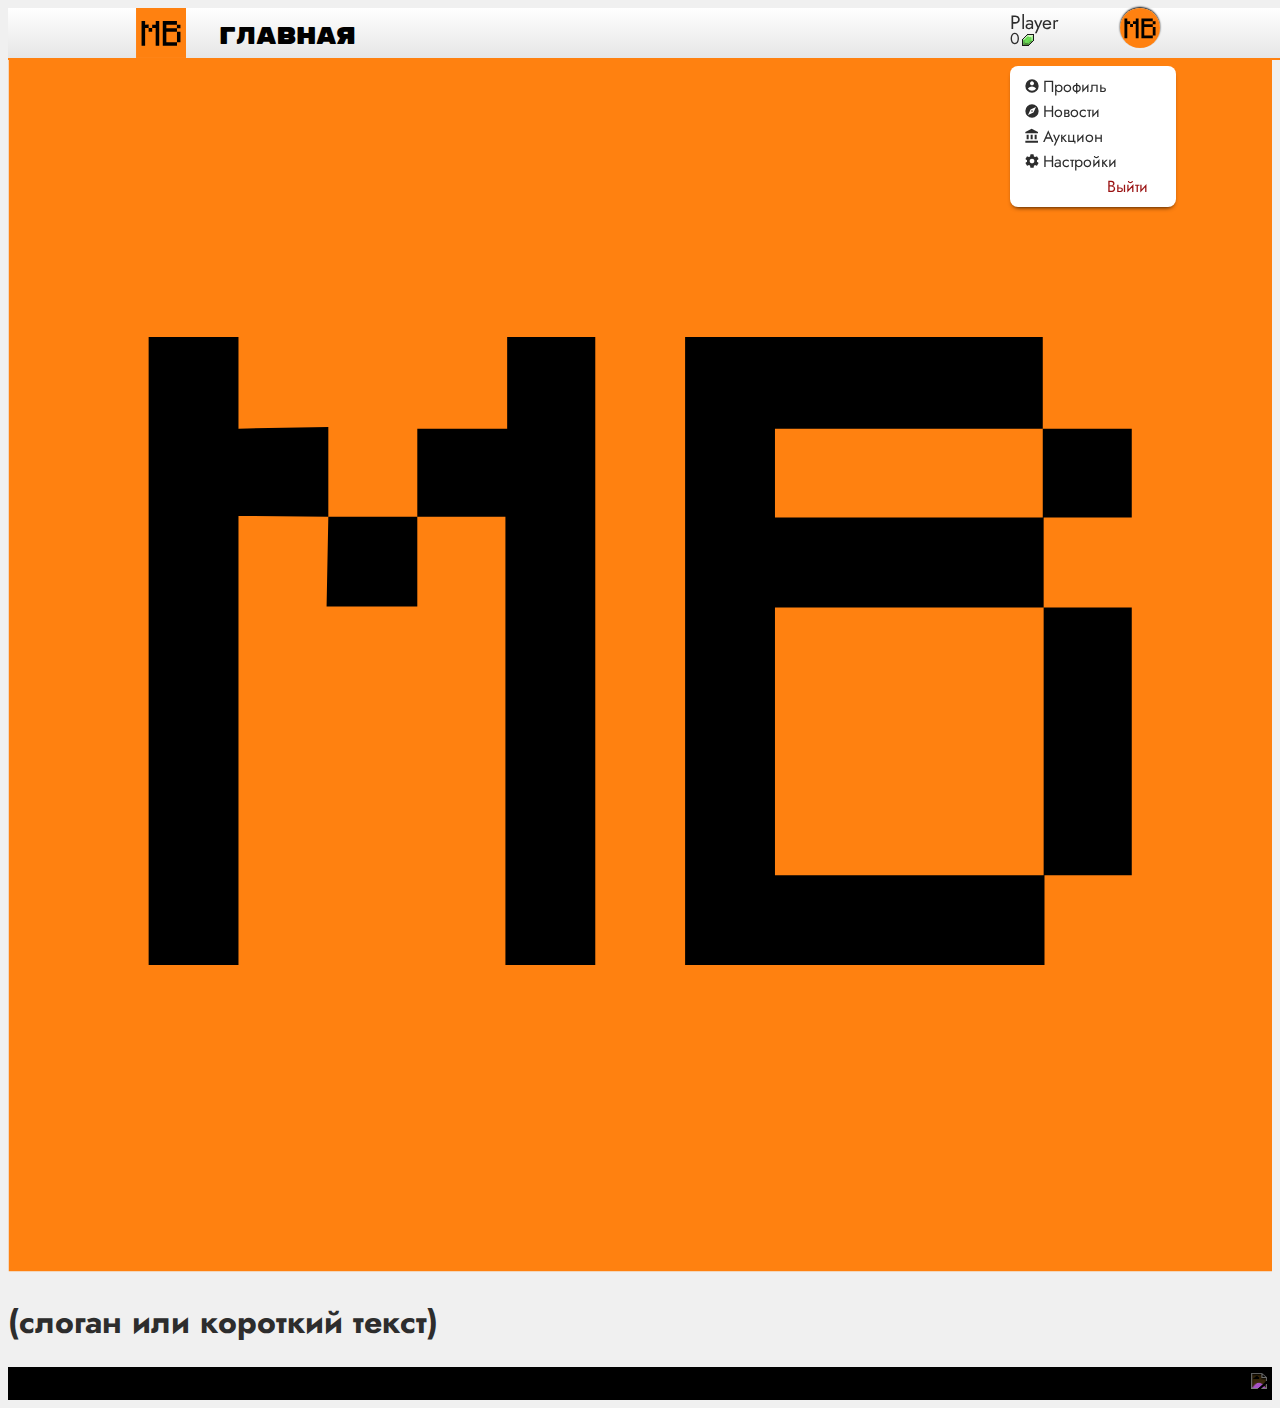
==== index.html @ 87a32929 "index page" ====
<!DOCTYPE html>
<html lang="ru">
<head>
    <meta charset="UTF-8">
    <meta name="viewport" content="width=device-width, initial-scale=1">
    <meta name="Author" content="_FHZ">
    <title>MineBan | Главная страница</title>
    <link href="https://fonts.googleapis.com/css2?family=Jost&family=Rubik+Mono+One&family=Material+Icons&display=swap" rel="stylesheet">
    <link rel="stylesheet" href="https://d.fle.su/css/default.v2alt.css">
    <link rel="stylesheet" href="/res/global.css">
    <link rel="stylesheet" href="/res/index.css">
    <script src="https://code.jquery.com/jquery-3.5.1.min.js"></script>
    <script src="/res/global.js"></script>
    <script src="/res/index.js"></script>
</head>
<body>
    <header>
        <nav>
            <a href="/" href-alt="/profile/" data='{"type":"eventHandler","data":[{"if":"userState","equal":true}]}' title="MineBan" class="hrefHandler"><div class="hLogo logo">
                <img src="/res/logo.svg">
            </div></a>
            <a href="/" title="Главная страница"><button>
                Главная
            </button></a>
            <div class="profile flex">
                <div>
                    <img src="/res/logo.svg" title="Player" class="playerAv">
                    <span class="username">Player</span>
                    <span class="wallet">0</span>
                </div>
                <div class="hoverList">
                    <button><span class="mi">account_circle</span>Профиль</button>
                    <button><span class="mi">explore</span>Новости</button>
                    <button><span class="mi">account_balance</span>Аукцион</button>
                    <button><span class="mi">settings</span>Настройки</button>
                    <button class="red"><span class="mi">login</span>Выйти</button>
                </div>
            </div>
        </nav>
    </header>
    <main>
        <section id="IS0" class="flex fullscreen">
            <div>
                <div class="hoverSense card logo">
                    <img src="/res/logo.svg">
                </div>
                <h1>(слоган или короткий текст)</h1>
            </div>
        </section>
    </main>
    <footer>
        <a href="//fle.su/" target="_blank" class="unhref copyright" title="Made by Fleisar">
            <img src="//d.fle.su/img/author.svg">
        </a>
    </footer>
</body>
</html>
---- res/global.css ----
@import "colors.css";
:root {
  --background: #f0f0f0;
  --color: #2d2d2d;
  --brandColor: #ff8110;
}

button, input {
  font-family: "Jost", sans-serif;
}

body {
  color: var(--color);
  font-family: "Jost", sans-serif;
  background: var(--background);
}
body .profile .wallet:after, body .pWallet:after {
  content: "";
  width: 1em;
  height: 1em;
  display: inline-block;
  background: url("/res/token.png");
  vertical-align: sub;
  background-size: 1em;
}
body header {
  background: linear-gradient(#fff, #e6e6e6);
  border-bottom: 2px solid var(--brandColor);
  height: 50px;
  position: fixed;
  z-index: 999;
  width: 100%;
}
body header .hLogo {
  width: 50px;
  display: inline-block;
}
body header .hLogo img {
  width: 100%;
  height: 100%;
}
body header .hLogo:hover {
  animation: 5s hue;
}
body header nav {
  width: 80%;
  min-width: 720px;
  margin: auto;
  position: relative;
  display: flex;
  align-items: center;
}
body header nav > a > button {
  font-family: "Rubik Mono One", sans-serif;
  margin: 0 1em;
  background: transparent;
  border: none;
  font-size: x-large;
  position: relative;
  overflow: hidden;
  z-index: 1;
}
body header nav > a > button:before {
  content: "";
  position: absolute;
  width: 100%;
  height: 100%;
  background: var(--brandColor);
  top: 100%;
  left: 0;
  transition: 0.2s;
  z-index: -1;
}
body header nav > a > button:hover:before {
  top: 0;
}
body header .profile {
  position: absolute;
  right: 0;
  top: 0;
  height: 50px;
  width: 150px;
}
body header .profile > div {
  width: 150px;
}
body header .profile .username {
  font-size: larger;
}
body header .profile .playerAv {
  height: 40px;
  float: right;
  border-radius: 20px;
  box-shadow: 0 -1px 2px 0 #000, 0 1px 2px 0 #fff;
}
body header .profile > div > span {
  display: block;
  height: 1em;
}
body header .profile .hoverList {
  position: absolute;
  width: 150px;
  top: calc(100% + 0.5em);
  padding: 0.5em;
  background: #fff;
  box-shadow: 0 3px 5px -3px #000;
  border-radius: 0.5em;
}
body header .profile .hoverList button {
  color: var(--color);
  display: block;
  text-align: left;
  width: 100%;
  background: transparent;
  border: none;
  font-size: medium;
}
body header .profile .hoverList button:hover {
  background: #00000010;
  border-radius: 0.2em;
}
body footer {
  background: #000;
  padding: 5px;
  text-align: right;
}
body footer .copyright {
  filter: invert(1);
}
body footer .copyright img {
  height: 20px;
}

.mi {
  font-family: "Material Icons", sans-serif;
  display: inline-block;
  padding: 0.2em 0.2em 0.2em 0;
  vertical-align: text-top;
}

@keyframes hue {
  from {
    filter: hue-rotate(0deg);
  }
  to {
    filter: hue-rotate(359deg);
  }
}

/*# sourceMappingURL=global.css.map */
---- res/index.css ----
/*# sourceMappingURL=index.css.map */
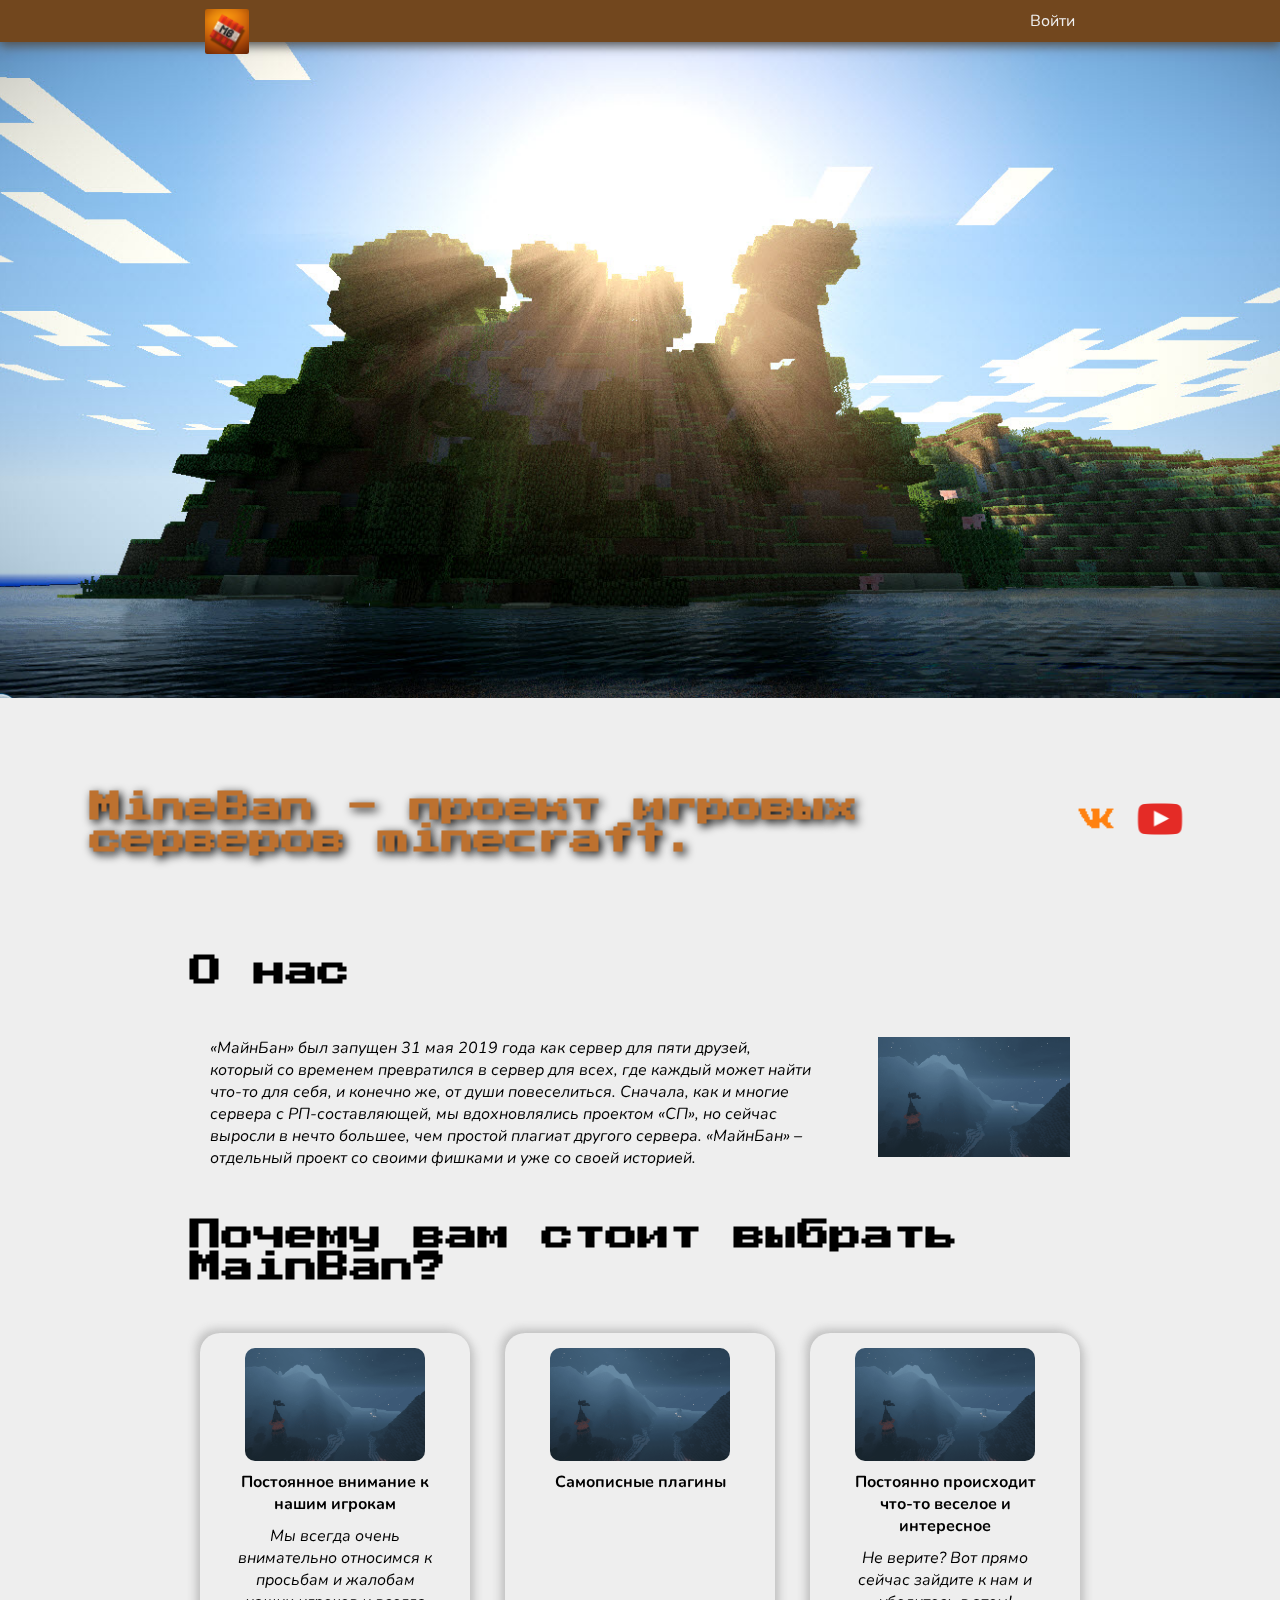
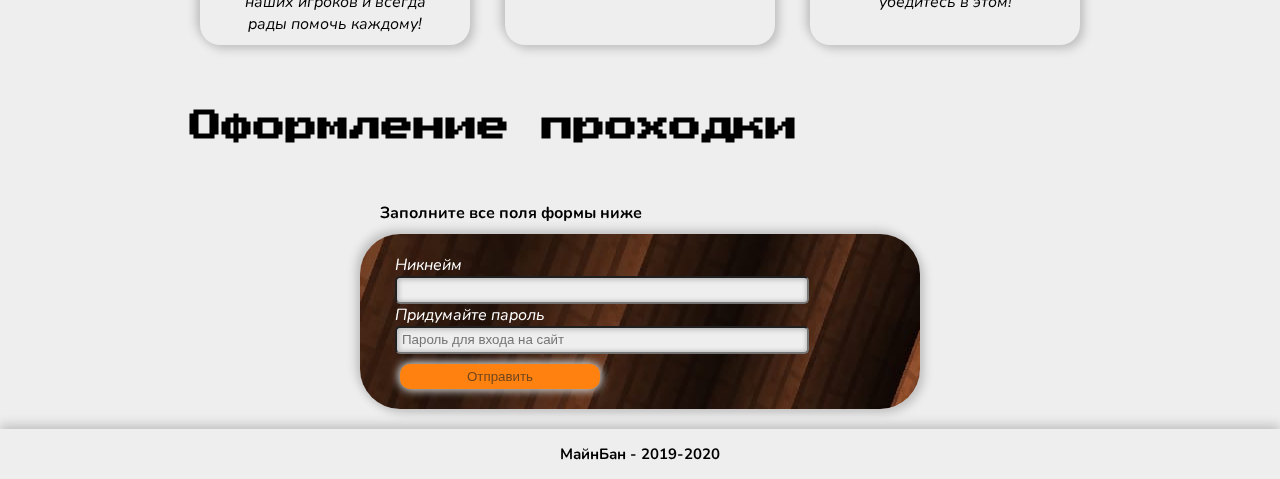
==== commit c268928b: "Rename index1.html to index.html" ====
--- a/index.html
+++ b/index.html
@@ -1,57 +1,107 @@
 <!DOCTYPE html>
 <html lang="ru">
-<head>
-    <meta charset="UTF-8">
-    <meta name="viewport" content="width=device-width, initial-scale=1">
-    <meta name="Author" content="_FHZ">
-    <title>MineBan | Главная страница</title>
-    <link href="https://fonts.googleapis.com/css2?family=Jost&family=Rubik+Mono+One&family=Material+Icons&display=swap" rel="stylesheet">
-    <link rel="stylesheet" href="https://d.fle.su/css/default.v2alt.css">
-    <link rel="stylesheet" href="/res/global.css">
-    <link rel="stylesheet" href="/res/index.css">
-    <script src="https://code.jquery.com/jquery-3.5.1.min.js"></script>
-    <script src="/res/global.js"></script>
-    <script src="/res/index.js"></script>
-</head>
-<body>
-    <header>
-        <nav>
-            <a href="/" href-alt="/profile/" data='{"type":"eventHandler","data":[{"if":"userState","equal":true}]}' title="MineBan" class="hrefHandler"><div class="hLogo logo">
-                <img src="/res/logo.svg">
-            </div></a>
-            <a href="/" title="Главная страница"><button>
-                Главная
-            </button></a>
-            <div class="profile flex">
-                <div>
-                    <img src="/res/logo.svg" title="Player" class="playerAv">
-                    <span class="username">Player</span>
-                    <span class="wallet">0</span>
-                </div>
-                <div class="hoverList">
-                    <button><span class="mi">account_circle</span>Профиль</button>
-                    <button><span class="mi">explore</span>Новости</button>
-                    <button><span class="mi">account_balance</span>Аукцион</button>
-                    <button><span class="mi">settings</span>Настройки</button>
-                    <button class="red"><span class="mi">login</span>Выйти</button>
-                </div>
+   <head>
+      <meta charset="UTF-8">
+      <meta name="Author" content="MainBan">
+      <meta name="viewport" content="width=device-width, initial-scale=1">
+      <script src="https://code.jquery.com/jquery-3.5.1.slim.js"></script>
+      <link href="https://fonts.googleapis.com/css2?family=Press+Start+2P&display=swap" rel="stylesheet">
+      <link href="https://fonts.googleapis.com/css2?family=Nunito:ital@0;1&display=swap" rel="stylesheet">
+      <link href="css/style.css" rel="stylesheet">
+      <link type="icon" rel="icon" href="pngs/logo.png">
+      <title>MineBan</title>
+   </head>
+   <body>
+      <dialog class="popup_fone">
+         <div class="popup_fone1"></div>
+         <form>
+            <div class="conteiner2">
+               <div class="form">
+                  <span class="popup_close">×</span>
+                  <h1 class="title1 white">Вход</h1>
+                  <label class="form_text">Никнейм</label>
+                  <input placeholder="" class="inp1">
+                  <label class="form_text">Пароль</label>
+                  <input placeholder="Пароль для входа на сайт" class="inp1" type="password">
+                  <button class="form_btn">Войти</button>
+               </div>
             </div>
-        </nav>
-    </header>
-    <main>
-        <section id="IS0" class="flex fullscreen">
-            <div>
-                <div class="hoverSense card logo">
-                    <img src="/res/logo.svg">
-                </div>
-                <h1>(слоган или короткий текст)</h1>
+         </form>
+      </dialog>
+      <header>
+      <div class="media">
+         <div class="header">
+              <a href="index1.html"><img src="pngs/logo.png" class="logo"></a>
+            <div class="profile">
+               <a class="profile_log">Войти</a>
             </div>
-        </section>
-    </main>
-    <footer>
-        <a href="//fle.su/" target="_blank" class="unhref copyright" title="Made by Fleisar">
-            <img src="//d.fle.su/img/author.svg">
-        </a>
-    </footer>
-</body>
-</html>+         </div>
+      </div>
+      </header>
+      <main class="body">
+         <div class="fone fullscreen">
+            <h1 class="title fone_elements">
+               MineBan - проект игровых<br/>
+               серверов minecraft.
+            </h1>
+            <div class="fone_links">
+               <a href="https://vk.com/mine_ban" target="blank_"><img src="pngs/vk.png"></a>
+               <a href="https://www.youtube.com/channel/UCPkkzuTRaUe7FEkRn_xOIvQ" target="blank_"><img src="pngs/yt_icon_rgb.png"></a>
+            </div>
+         </div>
+         <div class="content">
+            <div class="media">
+               <h1 class="title1">О нас</h1>
+               <div class="box1">
+                  <div class="flex">
+                     <label>«МайнБан» был запущен 31 мая 2019 года как сервер для пяти друзей, который со временем превратился в сервер для всех, где каждый может найти что-то для себя, и конечно же, от души повеселиться. Сначала, как и многие сервера с РП-составляющей, мы вдохновлялись проектом «СП», но сейчас выросли в нечто большее, чем простой плагиат другого сервера. «МайнБан» – отдельный проект со своими фишками и уже со своей историей.</label>
+                     <img src="pngs/backgraund.png" class="img1">
+                  </div>
+               </div>
+               <h1 class="title1">Почему вам стоит выбрать MainBan?</h1>
+               <div class="box1">
+                     <div class="conteiner">
+                        <img src="pngs/backgraund.png" class="conteiner_img">
+                        <h1 class="conteiner_title">Постоянное внимание к нашим игрокам</h1>
+                        <label>Мы всегда очень внимательно относимся к просьбам и жалобам наших игроков и всегда рады помочь каждому!</label>
+                     </div>
+                     <div class="conteiner">
+                        <img src="pngs/backgraund.png" class="conteiner_img">
+                        <h1 class="conteiner_title">Самописные плагины</h1>
+                        <label></label>
+                     </div>
+                     <div class="conteiner">
+                        <img src="pngs/backgraund.png" class="conteiner_img">
+                        <h1 class="conteiner_title">Постоянно происходит что-то веселое и интересное</h1>
+                        <label>Не верите? Вот прямо сейчас зайдите к нам и убедитесь в этом!</label>
+                     </div>
+               </div>
+               <h1 class="title1">Оформление проходки</h1>
+               <div class="box1 center">
+                  <form>
+                     <h2 class="conteiner_title margin_left">Заполните все поля формы ниже</h2>
+                     <div class="conteiner1">
+                        <div class="form">
+                           <label class="form_text">Никнейм</label>
+                           <input placeholder="" class="inp">
+                           <label class="form_text">Придумайте пароль</label>
+                           <input placeholder="Пароль для входа на сайт" class="inp" type="password">
+                           <button class="form_btn">Отправить</button>
+                        </div>
+                     </div>
+                  </form>                  
+               </div>
+            </div>
+         </div>
+      </main>
+      <footer>
+         <div class="media">
+            <div class="footer">
+               <h1 class="footer_text">МайнБан - 2019-2020</h1>
+
+            </div>
+         </div>
+      </footer>
+      <script type="text/javascript" src="js/script.js"></script>
+   </body>
+</html>
--- a/css/style.css
+++ b/css/style.css
@@ -0,0 +1,1129 @@
+* {
+  margin: 0;
+  outline: none;
+}
+:root {
+  --l-text-color: #eeeeee;
+  --l-title-color: rgb(189, 113, 47);
+  --l-mb-color: #ff8110;
+  --l-filter-black: #72471e;
+}
+::-webkit-scrollbar,
+::-webkit-scrollbar-track {
+  width: 0.8vw;
+  background: var(--l-filter-black);
+}
+::-webkit-scrollbar-thumb {
+  background: var(--l-mb-color);
+}
+body {
+  display: flex;
+  flex-direction: column;
+  height: 100%;
+  margin: 0;
+  font-family: 'Nunito', sans-serif;
+}
+body.lock {
+  overflow-y: hidden;
+}
+label {
+  font-style: italic;
+}
+.media {
+  max-width: 900px;
+  margin: 0 auto;
+  padding: 0px 15px 0px 15px;
+ }
+header {
+  background-color: rgba(189, 113, 47, 0.7);
+  backdrop-filter: brightness(0.5) blur(4px);
+	height: 42px;
+	width: 100%;
+	margin: 0 auto;
+	position: fixed;
+	top: 0px;
+	left: 0px;
+  z-index: 30;
+  transition: all 0.25s;
+  box-shadow: 0px 4px 10px rgb(83, 83, 83);
+}
+header:hover {
+  background-color: var(--l-filter-black);
+  opacity: 1;
+}
+main {
+  flex: 1 0 calc(100vh - 50px);
+}
+.header {
+  height: 42px;
+	margin: 0 auto;
+	display: flex;
+	align-items: center;
+	justify-content: space-between;
+  padding: 0px 15px 0px 15px;
+}
+.logo {
+  display: block;
+  height: 45px;
+  border-radius: 5%;
+  margin-top: 20px;
+  z-index: 40;
+  cursor: pointer;
+  transition: all 0.2s ease 0s;
+}
+.logo:hover {
+  transform: scale(1.1);
+}
+.profile {
+  margin-top: 0px;
+}
+.profile_log {
+  display: block;
+  color: var(--l-text-color);
+  cursor: pointer;
+  transition: all 0.2s ease 0s;
+}
+.profile_log:hover {
+  color: #ff8110;
+}
+
+/* body */
+
+.fone {
+  background: url('../pngs/backgraund.jpg');
+  background-repeat: no-repeat;
+  background-size: 104%;
+  background-position: top;
+  border-bottom-left-radius: 0%;
+  border-bottom-right-radius: 0%;
+  border-color: #eee;
+  display: flex;
+  justify-content: space-between;
+}
+.fullscreen {
+  height: 100vh;
+  background-color: #eee;
+  width: 100%;
+  position: relative;
+}
+.fone_elements {
+  position: absolute;
+  bottom: 5%;
+  left: 7%;
+}
+.title {
+  color: var(--l-title-color);
+  cursor: default;
+  font-family: 'Press Start 2P', cursive;
+  /* width: 775px; */
+  text-shadow: 3px 3px 10px black;
+  /* height: 10px; */
+  /* position: absolute; */
+}
+.white {
+  color: white;
+  font-size: 30px;
+}
+.title1 {
+  margin: 0;
+  font-family: 'Press Start 2P', cursive;
+  padding: 30px 0px;
+  cursor: default;
+}
+.fone_links > a > img {
+  height: 60px;
+  cursor: pointer;
+}
+.vk:hover {
+  top: 79%;
+}
+.yt {
+}
+.yt:hover {
+  top: 79%;
+}
+.content {
+  background-color: #eee;
+  padding: 25px 0px 0px 0px;
+}
+.box1 {
+  display: flex;
+  padding : 20px 0px;
+  flex-wrap: wrap;
+  justify-content: space-between;
+}
+.box2 {
+  display: flex;
+  padding : 20px 0px;
+  flex-wrap: wrap;
+  justify-content: center;
+}
+.center {
+  justify-content: center;
+}
+.flex {
+  display: flex;
+  justify-content: space-between;
+  align-items: flex-start;
+  padding: 0px 20px;
+}
+.img1 {
+  width: 15vw;
+  margin-left: 5vw;
+}
+.conteiner {
+  width: 210px;
+  border-radius: 20px;
+  box-shadow: 4px 4px 10px #c1c1c1, -4px -4px 10px #c1c1c1;
+  display: flex;
+  flex-direction: column;
+  align-items: center;
+  padding: 10px 30px;
+  margin: 0px 10px 15px 10px;
+  text-align: center;
+}
+.conteiner_img {
+  width: 180px;
+  border-radius: 10px;
+  margin: 5px 0px 0px 0px;
+}
+.conteiner_title {
+  margin: 10px 0px;
+  font-size: 16px;
+  cursor: default;
+}
+.margin_left {
+  margin-left: 20px;
+}
+.conteiner1 {
+  width: 500px;
+  border-radius: 40px;
+  box-shadow: 4px 4px 10px #c1c1c1, -4px -4px 10px #c1c1c1;
+  display: flex;
+  padding: 20px 30px;
+  text-align: left;
+  background: url('../pngs/wood.jpg');
+}
+.conteiner2 {
+  width: 500px;
+  top: 0%;
+  left: 0%;
+  border-radius: 40px;
+  box-shadow: 0px 0px 10px #c1c1c1, 0px 0px 10px #c1c1c1;
+  display: flex;
+  padding: 20px 30px;
+  text-align: left;
+  background: url('../pngs/wood.jpg');
+  z-index: 50;
+}
+.form {
+  display: flex;
+  flex: 1 1 auto;
+  flex-direction: column;
+  padding: 0px 20px 0px 5px;
+  flex-wrap: wrap;
+}
+.form_text {
+  color: #fff;
+}
+.inp {
+  max-width: 400px;
+  border-radius: 5px;
+  background-color: #eee;
+  padding: 2px 5px;
+  transition: all 0.1s ease 0s;
+  height: 20px;
+  box-shadow: inset 2px 2px 5px #c1c1c1, inset -1px -1px 4px #c1c1c1;
+}
+.inp:hover {
+  transform: scale(1.04);
+}
+.inp:focus {
+  outline: none;
+}
+.inp1 {
+  max-width: 400px;
+  border-radius: 5px;
+  background-color: #eee;
+  padding: 2px 5px;
+  transition: all 0.1s ease 0s;
+  height: 20px;
+  box-shadow: inset 2px 2px 5px #c1c1c1, inset -1px -1px 4px #c1c1c1;
+}
+.img1:focus {
+  outline-color: #ff8110;
+}
+.form_btn {
+  width: 200px;
+  height: 25px;
+  color: var(--l-filter-black);
+  background-color: var(--l-mb-color);
+  border: none;
+  border-radius: 10px;
+  margin: 10px 0px 0px 5px;
+  box-shadow: 1px 1px 10px #c1c1c1, -1px -1px 10px #c1c1c1;
+  transition-property: color, background-color, transform;
+  transition-duration: 0.2s;
+  transition-timing-function: ease;
+}
+.form_btn:hover {
+  color: var(--l-text-color);
+  background-color: var(--l-filter-black);
+  cursor: pointer;
+  transform: scale(1.04);
+}
+.form_btn:active {
+  color: var(--l-text-color);
+  background-color: #eee;
+  box-shadow: none;
+}
+.form_btn:focus {
+  outline: none;
+}
+footer {
+  background-color: #eee;
+  justify-content: center;
+  align-items: baseline;
+  height: 50px;
+  width: 100%;
+	box-shadow: 0px -4px 10px #c1c1c1;
+  z-index: 30;
+  flex: 0 0 auto;
+}
+.footer {
+  height: 50px;
+	display: flex;
+	justify-content: center;
+	align-items: center;
+}
+.footer_text {
+  font-size: 15px;
+  cursor: default;
+}
+
+.popup_fone {
+  display: none;
+  position: fixed;
+  left: 0;
+  top: 0;
+  height: 100%;
+  width: 100%;
+  background-color: rgba(27, 27, 27, 0.3);
+  /*backdrop-filter: blur(3px);*/
+  z-index: 31;
+  opacity: 1;
+  animation-name: popup-fone;
+  animation-duration: 0.2s;
+  animation-fill-mode: forwards;
+  animation-timing-function: ease-in;
+  animation-direction: normal;
+  justify-content: center;
+  align-items: center;
+}
+.popup_fone1 {
+  position: absolute;
+  left: 0;
+  top: 0;
+  height: 100%;
+  width: 100%;
+  z-index: -1;
+}
+
+@keyframes popup-fone {
+  0% {
+    opacity: 0;
+    display: none;
+  }
+  50% {
+    opacity: 0.5;
+  }
+  100% {
+    opacity: 1;
+    display: block;
+  }
+}
+.popup_close {
+  height: 0px;
+    width: 0px;
+    /* box-sizing: border-box; */
+    /* background: #fff; */
+    color: white;
+    text-transform: uppercase;
+    text-decoration: none;
+    font-size: 25px;
+    cursor: pointer;
+    transition: all 0.025s ease-in-out;
+    border: none;
+    margin: 0;
+    padding: 0;
+    position: relative;
+    right: -490px;
+    top: -10px;
+    opacity: 0.5;
+}
+.popup_close:hover {
+  opacity: 1;
+
+}
+
+.docs_box {
+  margin-top: 35px;
+  border-radius: 20px;
+  /*box-shadow: 4px 4px 10px #c1c1c1, -4px -4px 10px #c1c1c1;*/
+  width: 80%;
+  height: auto;
+  background-color: #fff;
+  padding: 15px 20px;
+}
+.text_center {
+  text-align: left;
+  font-size: 22px;
+}
+.card_fone {
+  background: url('../pngs/backgraund.jpg');
+  background-position: center;
+  background-repeat: no-repeat;
+  background-size: 100%;
+  margin-top: 85px;
+  margin-bottom: auto;
+  border-radius: 20px;
+  box-shadow: 5px 5px 15px #a7a6a6, -5px -5px 15px #a7a6a6;
+  border-width: 4px;
+  border-style: solid;
+  border-color: #c5c4c4;
+  border-bottom: none;
+  border-right: none;
+  border-top: solid #cecece;
+  width: 60%;
+  height: 250px;
+}
+.card {
+  border-radius: 20px;
+  border-width: 4px;
+  height: 100%;
+  backdrop-filter: opacity(0.6);
+  display: flex;
+  align-items: flex-start;
+  justify-content: space-between;
+}
+.card_flex1 {
+  display: flex;
+  flex-wrap: nowrap;
+  flex: 0 0 50%;
+  flex-direction: column;
+  height: auto;
+  justify-content: left;
+  align-items: flex-start;
+  margin: 10px 15px;
+}
+.card_flex2 {
+  display: flex;
+  flex-wrap: wrap;
+  width: auto;
+  height: auto;
+  justify-content: space-around;
+  align-items: center;
+  margin: 45% 10px 0px 10px;
+  background: #8f8f8fb7;
+  border-radius: 20px;
+  box-shadow: 4px 4px 15px #c1c1c1, -1px -1px 15px #c1c1c1;
+  padding: 0px 0px;
+}
+.user {
+  display: flex;
+  justify-content: center;
+  align-items: center;
+}
+.username_title {
+  margin: 0px 0px 0px 10px;
+  color: var(--l-mb-color);
+  text-shadow: 10px 10px 10px #1d1d1d;
+  cursor: default;
+}
+.username_subtitle {
+  color: var(--l-text-color);
+  margin-left: 20px;
+  text-shadow: 10px 10px 10px #1d1d1d;
+  position: absolute;
+  left: 0%;
+  top: 20%;
+}
+.a_bank {
+  text-decoration: underline;
+  color: var(--l-text-color);
+  opacity: 0.8;
+}
+.a_bank:hover {
+  color: #fff;
+  opacity: 1;
+}
+.profile_icon {
+  height: 30px;
+  border-radius: 50%;
+  display: block;
+  margin: 0;
+  box-shadow: 4px 4px 15px #1d1d1d;
+}
+.menu_btn {
+  width: 45px;
+  height: 45px;
+  margin-right: 10px;
+  margin-left: 10px;
+  border-radius: 50%;
+  padding: 5px 5px;
+  text-align: center;
+  display: flex;
+  align-items: center;
+  justify-content: center;
+  text-align: center;
+  text-shadow: 4px 4px 10px #1d1d1d, -4px -4px 10px #1d1d1d;
+  position: relative;
+}
+.menu_btn:hover {
+  cursor: pointer;
+}
+.menu_btn::before {
+  content: '';
+  position: absolute;
+  left: 5%;
+  bottom: 7%;
+  background-color: #fff;
+  border-radius: 50%;
+  height: 2px;
+  width: 90%;
+  display: none;
+  transition: 0.2s;
+}
+.menu_btn:hover::before {
+  display: block;
+}
+
+.menu_btn_img {
+  height: 44px;
+  width: 44px;
+  display: block;
+}
+
+@media (max-width: 1025px) {
+  .media {
+  max-width: 900px;
+  margin: 0 auto;
+  padding: 0px 15px 0px 15px;
+ }
+ 
+
+  /* body */
+
+  
+  .fullscreen {
+    height: 35vh;
+    background-color: #eee;
+    
+  }
+  .fone_elements {
+    position: absolute;
+    top: 25%;
+    left: 7%;
+  }
+  .title {
+    color: #d89050;
+    cursor: default;
+    font-family: 'Press Start 2P', cursive;
+    font-size: 25px;
+    width: 550px;
+  }
+  .title1 {
+    margin: 0;
+    font-family: 'Press Start 2P', cursive;
+    padding: 30px 0px;
+    cursor: default;
+  }
+  .vk {
+    display: block;
+    position: absolute;
+    top: 26%;
+    right: 12%;
+    height: 50px;
+    cursor: pointer;
+    transition: all 0.2s ease 0s;
+  }
+  .vk:hover {
+    top: 26%;
+  }
+  .yt {
+    display: block;
+    position: absolute;
+    top: 26%;
+    height: 50px;
+    right: 8%;
+    cursor: pointer;
+    transition: all 0.2s ease 0s;
+  }
+  .yt:hover {
+    top: 26%;
+  }
+  .content {
+    background-color: #eee;
+    padding: 25px 0px 0px 0px;
+  }
+  .box1 {
+    display: flex;
+    padding : 20px 0px;
+    flex-wrap: wrap;
+    justify-content: space-between;
+  }
+  .center {
+    justify-content: center;
+  }
+  .flex {
+    display: flex;
+    justify-content: space-between;
+    align-items: flex-start;
+    padding: 0px 20px;
+  }
+  .img1 {
+    width: 15vw;
+    margin-left: 10vw;
+  }
+  .conteiner {
+    width: 210px;
+    border-radius: 20px;
+    box-shadow: 4px 4px 10px #c1c1c1, -4px -4px 10px #c1c1c1;
+    display: flex;
+    flex-direction: column;
+    align-items: center;
+    padding: 10px 30px;
+    text-align: center;
+  }
+  .conteiner_img {
+    width: 180px;
+    border-radius: 10px;
+    margin: 5px 0px 0px 0px;
+  }
+  .conteiner_title {
+    margin: 10px 0px;
+    font-size: 16px;
+    cursor: default;
+  }
+  .margin_left {
+    margin-left: 20px;
+  }
+  .conteiner1 {
+    width: 500px;
+    border-radius: 40px;
+    box-shadow: 4px 4px 10px #c1c1c1, -4px -4px 10px #c1c1c1;
+    display: flex;
+    padding: 20px 30px;
+    text-align: left;
+    background: url('../pngs/wood.jpg');
+  }
+  .form {
+    display: flex;
+    flex: 1 1 auto;
+    flex-direction: column;
+    padding: 0px 20px 0px 5px;
+    flex-wrap: wrap;
+  }
+  .form_text {
+    color: #fff;
+  }
+  .inp {
+    border-radius: 5px;
+    background-color: #eee;
+    padding: 2px 5px;
+    transition: all 0.2s ease 0s;
+    height: 20px;
+    box-shadow: inset 2px 2px 5px #c1c1c1, inset -1px -1px 4px #c1c1c1;
+  }
+  .inp:hover {
+    transform: scale(1.04);
+  }
+  .inp:focus {
+    outline: none;
+  }
+  .form_btn {
+    width: 200px;
+    height: 25px;
+    color: var(--l-filter-black);
+    background-color: var(--l-mb-color);
+    border: none;
+    border-radius: 10px;
+    margin: 10px 0px 0px 5px;
+    box-shadow: 1px 1px 10px #c1c1c1, -1px -1px 10px #c1c1c1;
+    transition-property: color, background-color, transform;
+    transition-duration: 0.2s;
+    transition-timing-function: ease;
+  }
+  .form_btn:hover {
+    color: var(--l-text-color);
+    background-color: var(--l-filter-black);
+    cursor: pointer;
+    transform: scale(1.04);
+  }
+  .form_btn:active {
+    color: var(--l-text-color);
+    background-color: #eee;
+    box-shadow: none;
+  }
+  .form_btn:focus {
+    outline: none;
+  }
+  footer {
+    justify-content: center;
+    height: 50px;
+    box-shadow: 0px -4px 10px #c1c1c1;
+    z-index: 30;
+  }
+  .footer {
+    height: 50px;
+    display: flex;
+    justify-content: center;
+    align-items: center;
+  }
+  .footer_text {
+    font-size: 25px;
+  }
+}
+@media (max-width: 900px) {
+  .media {
+    max-width: 750px;
+  }
+  header{
+    background-color: var(--l-filter-black);
+    opacity: 1;
+  }
+  
+  /* body */
+  
+  
+  .fullscreen {
+    height: 33vh;
+    background-color: #eee;
+    
+  }
+  .fone_elements {
+    position: absolute;
+    left: 7%;
+    top: 25%;
+    display: block;
+  }
+  .title {
+    color: #d89050;
+    cursor: default;
+    font-family: 'Press Start 2P', cursive;
+    max-width: 280px;
+    font-size: 15px;
+    position: absolute;
+    bottom: 25%;
+    left: 10%;
+  }
+  .title1 {
+    margin: 0;
+    font-family: 'Press Start 2P', cursive;
+    font-size: 25px;
+    padding: 20px 0px 0px 20px;
+    cursor: default;
+  }
+  .vk {
+    display: block;
+    height: 44px;
+    margin-bottom: 0px;
+    cursor: pointer;
+    position: relative;
+    bottom: 0;
+    left: 0;
+    border-radius: 100%;
+    transition: all 0.2s ease 0s;
+  }
+  .vk:hover {
+    margin: 0;
+    border-radius: 50%;
+  }
+  .yt {
+    display: block;
+    position: relative;
+    bottom: 0;
+    right: 0;
+    margin-bottom: 0px;
+    cursor: pointer;
+    border-radius: 100%;
+    transition: all 0.2s ease 0s;
+  }
+  .yt:hover {
+    margin: 0;
+    border-radius: 50%;
+  }
+  .content {
+    background-color: #eee;
+    padding: 0px 0px 0px 0px;
+  }
+  .box1 {
+    display: flex;
+    padding : 20px 0px;
+    flex-wrap: wrap;
+    justify-content: center;
+
+  }
+  .center {
+    justify-content: center;
+  }
+  .flex {
+    display: flex;
+    justify-content: space-between;
+    align-items: flex-start;
+    padding: 0px 20px;
+    flex-wrap: nowrap;
+  }
+  .img1 {
+    width: 20vw;
+    margin-left: 5vw;
+    margin-top: 5px;
+  }
+  .conteiner {
+    width: 200px;
+    border-radius: 20px;
+    box-shadow: 4px 4px 10px #c1c1c1, -4px -4px 10px #c1c1c1;
+    display: flex;
+    flex-direction: column;
+    align-items: center;
+    padding: 10px 30px;
+    text-align: center;
+  }
+  .conteiner_img {
+    width: 180px;
+    border-radius: 10px;
+    margin: 5px 0px 0px 0px;
+  }
+  .conteiner_title {
+    margin: 10px 0px;
+    font-size: 16px;
+    cursor: default;
+  }
+  .margin_left {
+    margin-left: 20px;
+  }
+  .conteiner1 {
+    max-width: 500px;
+    border-radius: 40px;
+    box-shadow: 4px 4px 10px #c1c1c1, -4px -4px 10px #c1c1c1;
+    display: flex;
+    flex-wrap: wrap;
+    padding: 20px 30px;
+    text-align: left;
+    background: url('../pngs/wood.jpg');
+  }
+  .conteiner2 {
+    width: 50vw;
+    top: 0%;
+    left: 0%;
+    border-radius: 40px;
+    box-shadow: 0px 0px 10px #c1c1c1, 0px 0px 10px #c1c1c1;
+    display: flex;
+    padding: 0px 20px 20px 20px;
+    text-align: left;
+    background: url('../pngs/wood.jpg');
+    z-index: 50;
+  }
+  .form {
+    display: flex;
+    flex: 1 1 auto;
+    flex-direction: column;
+    padding: 0px 20px 0px 5px;
+    flex-wrap: wrap;
+  }
+  .form_text {
+    color: #fff;
+  }
+  .inp {
+    border-radius: 5px;
+    background-color: #eee;
+    padding: 2px 5px;
+    transition: all 0.2s ease 0s;
+    height: 20px;
+    box-shadow: inset 2px 2px 5px #c1c1c1, inset -1px -1px 4px #c1c1c1;
+  }
+  .inp:hover {
+    transform: scale(1.04);
+  }
+  .inp:focus {
+    outline: none;
+  }
+  .form_btn {
+    width: 200px;
+    height: 25px;
+    color: var(--l-filter-black);
+    background-color: var(--l-mb-color);
+    border: none;
+    border-radius: 10px;
+    margin: 10px 0px 0px 5px;
+    box-shadow: 1px 1px 10px #c1c1c1, -1px -1px 10px #c1c1c1;
+    transition-property: color, background-color, transform;
+    transition-duration: 0.2s;
+    transition-timing-function: ease;
+  }
+  .form_btn:hover {
+    color: var(--l-text-color);
+    background-color: var(--l-filter-black);
+    cursor: pointer;
+    transform: scale(1.04);
+  }
+  .form_btn:active {
+    color: var(--l-text-color);
+    background-color: #eee;
+    box-shadow: none;
+  }
+  .form_btn:focus {
+    outline: none;
+  }
+  footer {
+    justify-content: center;
+    height: 50px;
+    box-shadow: 0px -4px 10px #c1c1c1;
+    z-index: 30;
+  }
+  .footer {
+    height: 50px;
+    display: flex;
+    justify-content: center;
+    align-items: center;
+  }
+  .footer_text {
+    font-size: 25px;
+    margin-right: 20px;
+  }
+  .popup_close{
+    display: none;
+  }
+}
+@media (max-width: 767px) {
+  .media {
+    max-width: none;
+  }
+  
+  
+  /* body */
+  
+  .fone {
+    background-size: 220%;
+  }
+  .fullscreen {
+    height: 55vh;
+    background-color: #eee;
+    
+  }
+  .fone_elements {
+    position: absolute;
+    top: 45%;
+    left: 7%;
+  }
+  .title {
+    color: #d89050;
+    cursor: default;
+    font-family: 'Press Start 2P', cursive;
+    max-width: 300px;
+    font-size: 14px;
+  }
+  .title1 {
+    margin: 0;
+    font-family: 'Press Start 2P', cursive;
+    font-size: 25px;
+    padding: 20px 0px 0px 20px;
+    cursor: default;
+  }
+  .vk {
+    display: block;
+    height: 55px;
+    margin-bottom: 0px;
+    cursor: pointer;
+    position: relative;
+    bottom: 0;
+    left: 0;
+    border-radius: 100%;
+    transition: all 0.2s ease 0s;
+  }
+  .vk:hover {
+    margin: 0;
+    border-radius: 50%;
+  }
+  .yt {
+    display: block;
+    position: relative;
+    bottom: 0;
+    right: 0;
+    margin-bottom: 0px;
+    cursor: pointer;
+    border-radius: 100%;
+    transition: all 0.2s ease 0s;
+  }
+  .yt:hover {
+    margin: 0;
+    border-radius: 50%;
+  }
+  .content {
+    background-color: #eee;
+    padding: 0px 0px 0px 0px;
+  }
+  .box1 {
+    display: flex;
+    padding : 20px 0px;
+    flex-wrap: wrap;
+    justify-content: center;
+  }
+  .center {
+    justify-content: center;
+  }
+  .flex {
+    display: flex;
+    justify-content: space-between;
+    align-items: flex-start;
+    padding: 0px 20px;
+    flex-wrap: wrap;
+  }
+  .img1 {
+    display: none;
+    width: 30vw;
+    margin-left: 0vw;
+  }
+  .conteiner {
+    width: 200px;
+    border-radius: 20px;
+    box-shadow: 4px 4px 10px #c1c1c1, -4px -4px 10px #c1c1c1;
+    display: flex;
+    flex-direction: column;
+    align-items: center;
+    padding: 10px 30px;
+    text-align: center;
+  }
+  .conteiner_img {
+    width: 180px;
+    border-radius: 10px;
+    margin: 5px 0px 0px 0px;
+  }
+  .conteiner_title {
+    margin: 10px 0px;
+    font-size: 18px;
+    cursor: default;
+  }
+  .margin_left {
+    margin-left: 20px;
+  }
+  .conteiner1 {
+    max-width: 250px;
+    border-radius: 40px;
+    box-shadow: 4px 4px 10px #c1c1c1, -4px -4px 10px #c1c1c1;
+    display: flex;
+    flex-wrap: wrap;
+    padding: 20px 30px;
+    text-align: left;
+    background: url('../pngs/wood.jpg');
+  }
+  .conteiner2 {
+    width: 75vw;
+    top: 0%;
+    left: 0%;
+    border-radius: 40px;
+    box-shadow: 0px 0px 10px #c1c1c1, 0px 0px 10px #c1c1c1;
+    display: flex;
+    padding: 0px 20px 20px 20px;
+    text-align: left;
+    background: url('../pngs/wood.jpg');
+    z-index: 50;
+  }
+  .form {
+    display: flex;
+    flex: 1 1 auto;
+    flex-direction: column;
+    padding: 0px 20px 0px 5px;
+    flex-wrap: wrap;
+  }
+  .form_text {
+    color: #fff;
+  }
+  .inp {
+    border-radius: 5px;
+    background-color: #eee;
+    padding: 2px 5px;
+    transition: all 0.2s ease 0s;
+    height: 20px;
+    box-shadow: inset 2px 2px 5px #c1c1c1, inset -1px -1px 4px #c1c1c1;
+  }
+  .inp:hover {
+    transform: scale(1.04);
+  }
+  .inp:focus {
+    outline: none;
+  }
+  .form_btn {
+    width: 200px;
+    height: 25px;
+    color: var(--l-filter-black);
+    background-color: var(--l-mb-color);
+    border: none;
+    border-radius: 10px;
+    margin: 10px 0px 0px 5px;
+    box-shadow: 1px 1px 10px #c1c1c1, -1px -1px 10px #c1c1c1;
+    transition-property: color, background-color, transform;
+    transition-duration: 0.2s;
+    transition-timing-function: ease;
+  }
+  .form_btn:hover {
+    color: var(--l-text-color);
+    background-color: var(--l-filter-black);
+    cursor: pointer;
+    transform: scale(1.04);
+  }
+  .form_btn:active {
+    color: var(--l-text-color);
+    background-color: #eee;
+    box-shadow: none;
+  }
+  .form_btn:focus {
+    outline: none;
+  }
+  footer {
+    justify-content: center;
+    height: 50px;
+    box-shadow: 0px -4px 10px #c1c1c1;
+    z-index: 30;
+  }
+  .footer {
+    height: 50px;
+    display: flex;
+    justify-content: center;
+    align-items: center;
+  }
+  .footer_text {
+    font-size: 25px;
+    
+  }
+  .popup_fone {
+    display: none;
+    position: fixed;
+    left: 0;
+    top: 0;
+    height: 100%;
+    width: 100%;
+    background-color: rgba(27, 27, 27, 0.3);
+    backdrop-filter: blur(3px);
+    z-index: 31;
+    opacity: 1;
+    animation-name: popup-fone;
+    animation-duration: 0.2s;
+    animation-fill-mode: forwards;
+    animation-timing-function: ease-in;
+    animation-direction: normal;
+    justify-content: center;
+    align-items: center;
+    padding: 0;
+  }
+  .popup_close {
+    display: none;
+  }
+}
+
+
+.fone_links {
+    position: absolute;
+    bottom: 5%;
+    right: 7%;
+}